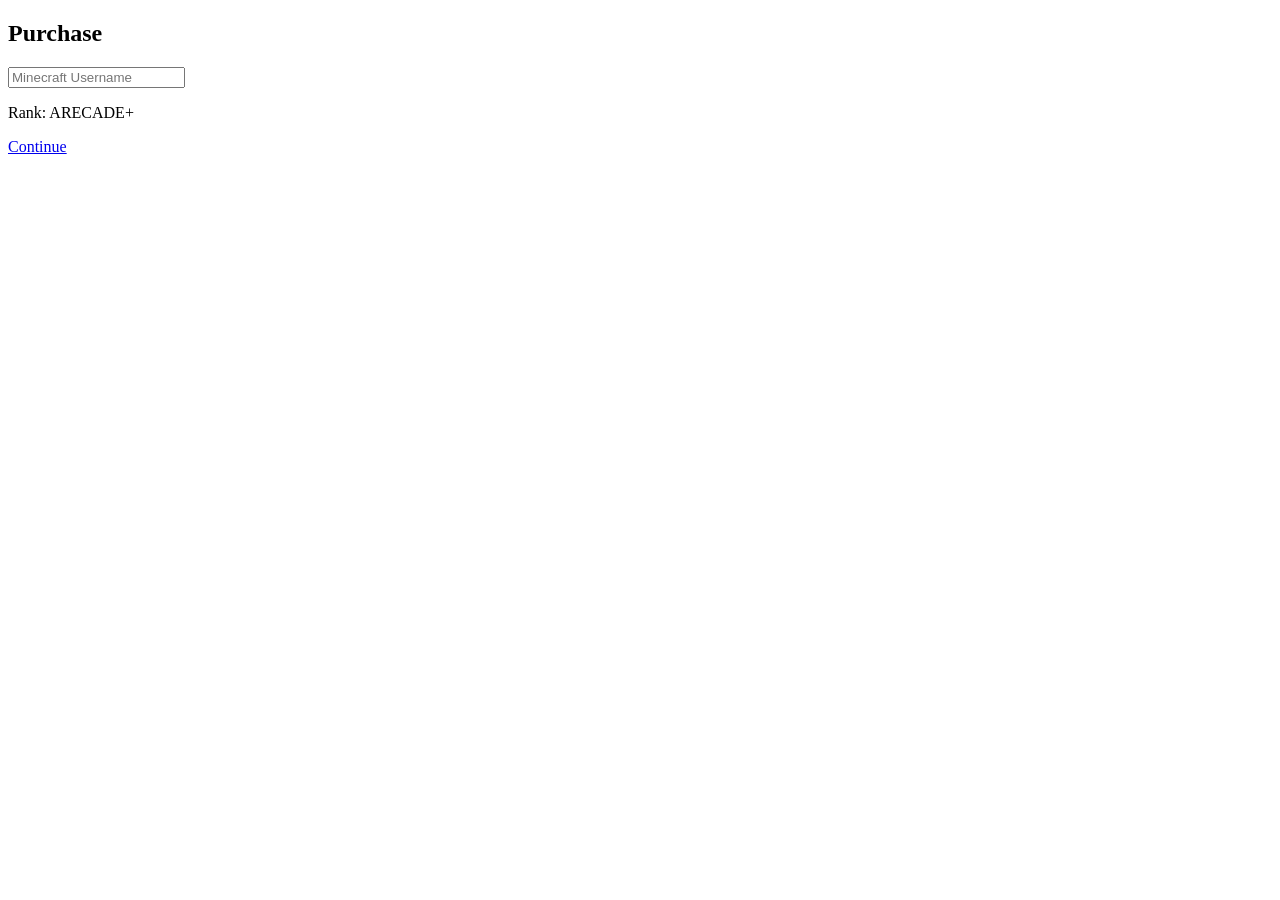
==== buy.html @ 1eb3149d "Add files via upload" ====
<!doctype html><html><head><link rel='stylesheet' href='style.css'></head><body><div class='card'><h2>Purchase</h2><input placeholder='Minecraft Username'><p>Rank: ARECADE+</p><a class='btn' href='payment.html'>Continue</a></div></body></html>
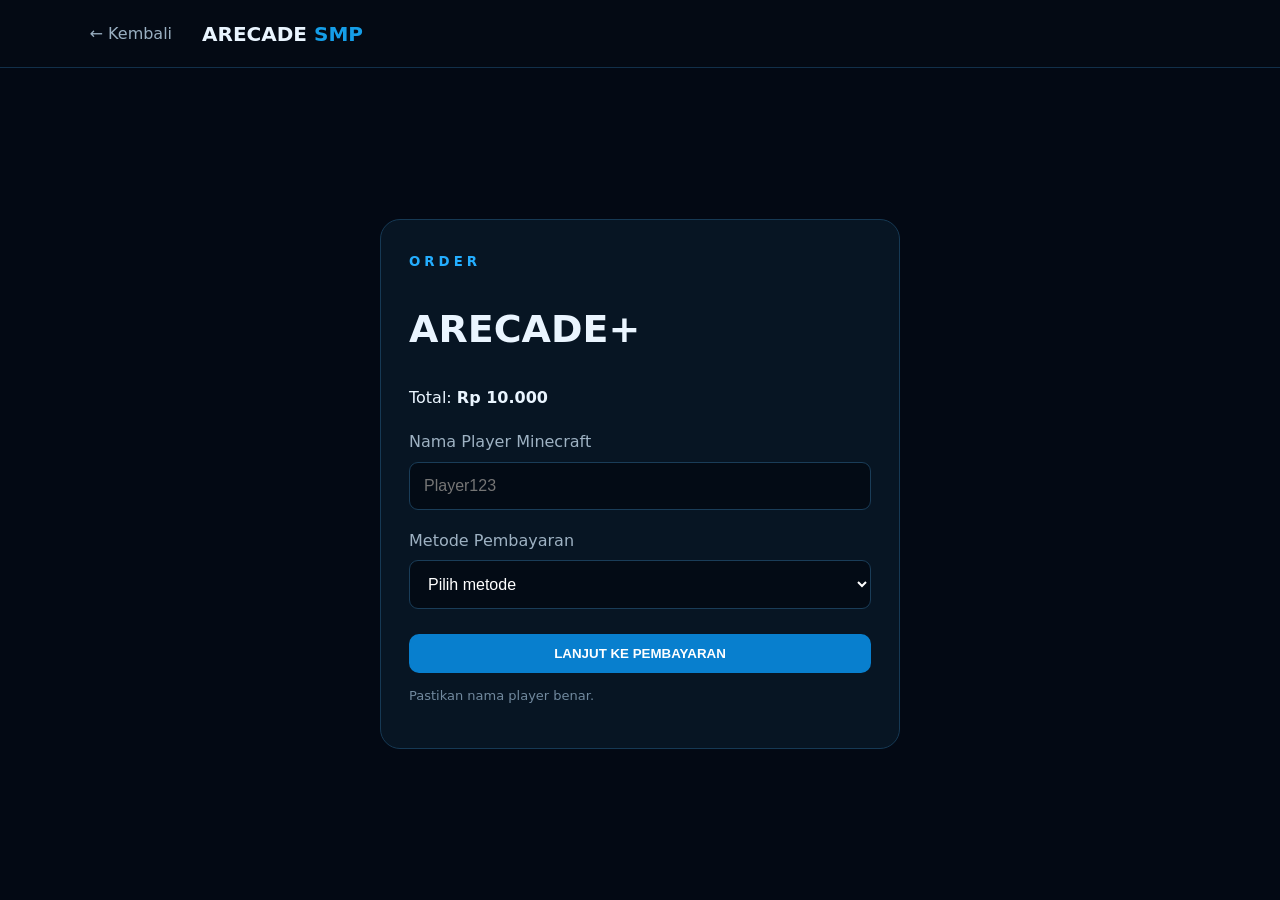
==== commit f6880745: "Add files via upload" ====
--- a/buy.html
+++ b/buy.html
@@ -1 +1,3 @@
-<!doctype html><html><head><link rel='stylesheet' href='style.css'></head><body><div class='card'><h2>Purchase</h2><input placeholder='Minecraft Username'><p>Rank: ARECADE+</p><a class='btn' href='payment.html'>Continue</a></div></body></html>+<!doctype html><html lang="id"><head><meta charset="utf-8"><meta name="viewport" content="width=device-width,initial-scale=1"><title>Beli Rank</title><link rel="stylesheet" href="style.css"></head><body><header><a href="index.html">← Kembali</a><b>ARECADE <i>SMP</i></b></header><main class="form"><div class="card"><small>ORDER</small><h1 id="rank"></h1><p>Total: <strong id="price"></strong></p><form><label>Nama Player Minecraft</label><input id="user" maxlength="16" pattern="[A-Za-z0-9_]{3,16}" placeholder="Player123" required><label>Metode Pembayaran</label><select id="pay" required><option value="">Pilih metode</option><option>SociaBuzz / QR</option></select><button type="submit">LANJUT KE PEMBAYARAN</button></form><p class="note">Pastikan nama player benar.</p></div></main><script>
+const q=new URLSearchParams(location.search),r=q.get('rank')||'ARECADE+',p=+(q.get('price')||10000);rank.textContent=r;price.textContent='Rp '+p.toLocaleString('id-ID');document.querySelector('form').onsubmit=e=>{e.preventDefault();localStorage.order=JSON.stringify({rank:r,price:p,user:user.value,payment:pay.value});location='payment.html'}
+</script></body></html>
--- a/style.css
+++ b/style.css
@@ -0,0 +1 @@
+*{box-sizing:border-box}body{margin:0;background:#030914;color:#eaf5ff;font-family:system-ui,Arial;line-height:1.6}header{height:68px;padding:0 7%;display:flex;align-items:center;gap:30px;border-bottom:1px solid #12304a;background:#040b15cc;position:sticky;top:0;z-index:2}header b{font-size:20px;margin-right:auto}i{color:#159ee8;font-style:normal}header a{color:#9ab0c2;text-decoration:none}.hero{text-align:center;min-height:620px;padding:130px 20px 80px;background:radial-gradient(circle,#07436b,#030914 65%)}small{color:#24aeff;letter-spacing:4px;font-weight:800}.hero h1{font-size:clamp(50px,10vw,100px);line-height:1;margin:18px 0;letter-spacing:-4px}.hero p{color:#8da5b9;max-width:600px;margin:auto}.ip{display:inline-flex;align-items:center;gap:20px;margin-top:30px;padding:16px 20px;border:1px solid #15547b;border-radius:15px;background:#061727}.ip strong{font-family:monospace;color:#54c8ff}button,.wide{display:inline-block;border:0;border-radius:10px;padding:12px 18px;background:#087fce;color:#fff;font-weight:800;cursor:pointer;text-decoration:none}section{max-width:1150px;margin:auto;padding:85px 7%}h2{font-size:38px;margin:5px 0 35px}.cards{display:grid;grid-template-columns:repeat(3,1fr);gap:20px}.cards article,.card,.box{background:#071523;border:1px solid #163954;border-radius:20px;padding:28px}.cards article h3{color:#42bfff;font-size:24px}.cards article>strong{font-size:27px}.cards ul{list-style:none;padding:10px 0;color:#9eb2c3}.cards li{border-bottom:1px solid #102a40;padding:6px 0}.cards button{width:100%}.popular{border-color:#159ee8!important}.popular label{color:#fff;background:#087fce;padding:4px 9px;border-radius:20px;font-size:10px}.box{text-align:center;max-width:1000px}.outline{border:1px solid #178bc7;background:transparent;color:#54c8ff}.steps{display:grid;grid-template-columns:repeat(4,1fr);gap:15px}.steps div{padding:24px;background:#071523;border:1px solid #163954;border-radius:15px;color:#9eb2c3}.steps b{display:block;color:#24aeff;font-size:25px}.form{min-height:calc(100vh - 68px);display:grid;place-items:center;padding:30px 20px}.card{width:min(520px,100%)}.card h1{font-size:38px}label{display:block;color:#9eb2c3;margin:18px 0 7px}input,select{width:100%;padding:14px;background:#030b15;border:1px solid #1a3d58;border-radius:9px;color:#fff;font-size:16px}form button,.card>.wide{width:100%;margin-top:25px}.summary{margin:20px 0;padding:14px;background:#030b15;border:1px solid #15344c;border-radius:12px}.summary p{display:flex;justify-content:space-between;border-bottom:1px solid #102638;padding:5px}.note{color:#71899e;font-size:13px}.success{min-height:100vh;display:grid;place-items:center;align-content:center;text-align:center;padding:30px}.success>*{width:min(520px,100%)}.check{margin:auto auto 20px;width:75px;height:75px;border-radius:50%;background:#087fce;font-size:45px}footer{text-align:center;padding:35px;color:#5d7588;border-top:1px solid #10243a}@media(max-width:800px){.cards,.steps{grid-template-columns:1fr}nav{display:none}.hero{padding-top:100px}section{padding:65px 5%}}
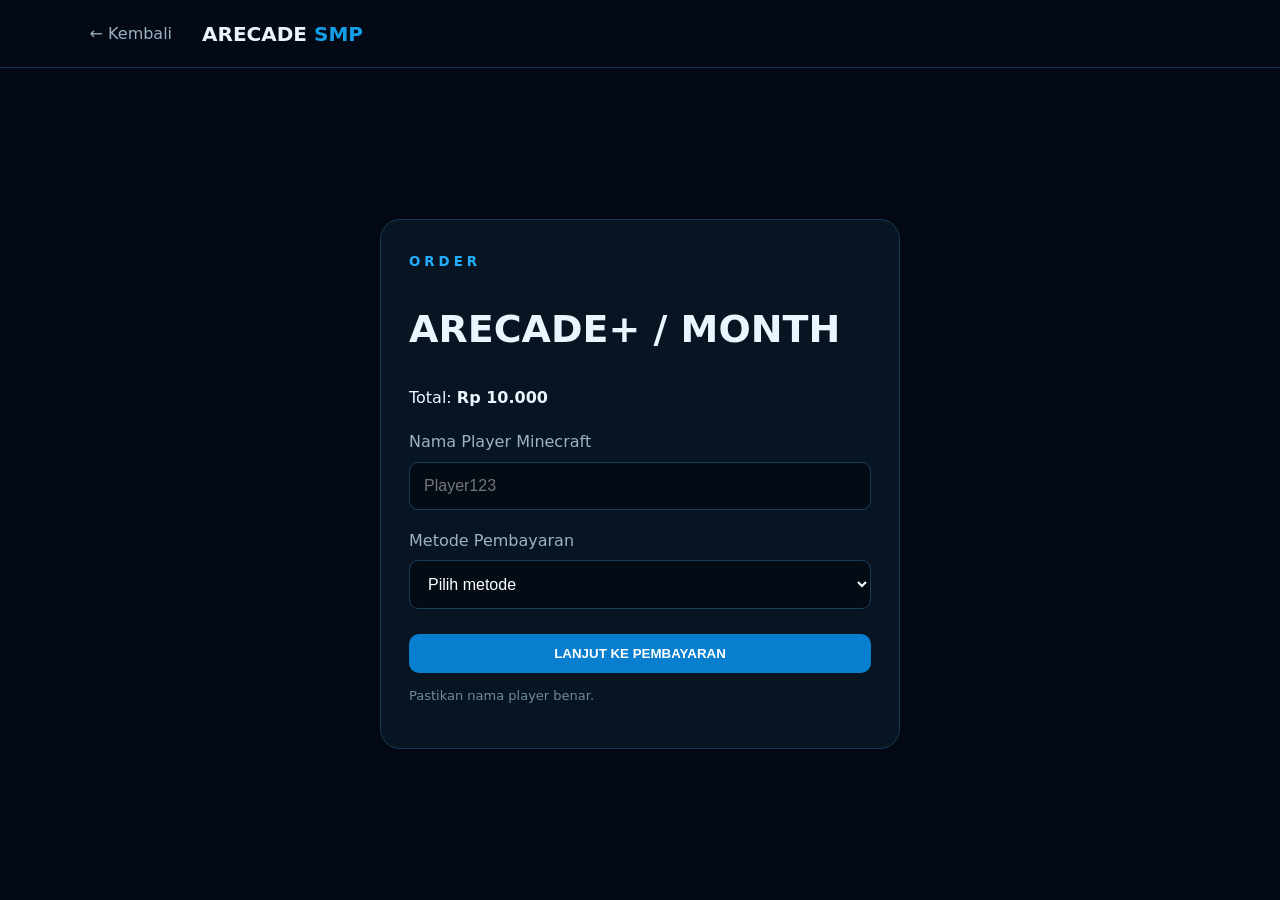
==== commit 9edbb3c1: "Add files via upload" ====
--- a/buy.html
+++ b/buy.html
@@ -1,3 +1 @@
-<!doctype html><html lang="id"><head><meta charset="utf-8"><meta name="viewport" content="width=device-width,initial-scale=1"><title>Beli Rank</title><link rel="stylesheet" href="style.css"></head><body><header><a href="index.html">← Kembali</a><b>ARECADE <i>SMP</i></b></header><main class="form"><div class="card"><small>ORDER</small><h1 id="rank"></h1><p>Total: <strong id="price"></strong></p><form><label>Nama Player Minecraft</label><input id="user" maxlength="16" pattern="[A-Za-z0-9_]{3,16}" placeholder="Player123" required><label>Metode Pembayaran</label><select id="pay" required><option value="">Pilih metode</option><option>SociaBuzz / QR</option></select><button type="submit">LANJUT KE PEMBAYARAN</button></form><p class="note">Pastikan nama player benar.</p></div></main><script>
-const q=new URLSearchParams(location.search),r=q.get('rank')||'ARECADE+',p=+(q.get('price')||10000);rank.textContent=r;price.textContent='Rp '+p.toLocaleString('id-ID');document.querySelector('form').onsubmit=e=>{e.preventDefault();localStorage.order=JSON.stringify({rank:r,price:p,user:user.value,payment:pay.value});location='payment.html'}
-</script></body></html>+<!doctype html><html lang="id"><head><meta charset="utf-8"><meta name="viewport" content="width=device-width,initial-scale=1"><title>Beli Produk — ARECADE SMP</title><link rel="stylesheet" href="style.css"></head><body><header><a href="index.html">← Kembali</a><b>ARECADE <i>SMP</i></b></header><main class="form"><div class="card"><small>ORDER</small><h1 id="product"></h1><p>Total: <strong id="price"></strong></p><form><label>Nama Player Minecraft</label><input id="user" maxlength="16" pattern="[A-Za-z0-9_]{3,16}" placeholder="Player123" required><label>Metode Pembayaran</label><select id="pay" required><option value="">Pilih metode</option><option>SociaBuzz / QR</option></select><button type="submit">LANJUT KE PEMBAYARAN</button></form><p class="note">Pastikan nama player benar.</p></div></main><script>const q=new URLSearchParams(location.search),n=q.get('name')||'ARECADE+ / MONTH',p=+(q.get('price')||10000),t=q.get('type')||'rank';product.textContent=n;price.textContent='Rp '+p.toLocaleString('id-ID');document.querySelector('form').onsubmit=e=>{e.preventDefault();localStorage.order=JSON.stringify({name:n,price:p,user:user.value,payment:pay.value,type:t});location='payment.html'}</script></body></html>
--- a/style.css
+++ b/style.css
@@ -1 +1 @@
-*{box-sizing:border-box}body{margin:0;background:#030914;color:#eaf5ff;font-family:system-ui,Arial;line-height:1.6}header{height:68px;padding:0 7%;display:flex;align-items:center;gap:30px;border-bottom:1px solid #12304a;background:#040b15cc;position:sticky;top:0;z-index:2}header b{font-size:20px;margin-right:auto}i{color:#159ee8;font-style:normal}header a{color:#9ab0c2;text-decoration:none}.hero{text-align:center;min-height:620px;padding:130px 20px 80px;background:radial-gradient(circle,#07436b,#030914 65%)}small{color:#24aeff;letter-spacing:4px;font-weight:800}.hero h1{font-size:clamp(50px,10vw,100px);line-height:1;margin:18px 0;letter-spacing:-4px}.hero p{color:#8da5b9;max-width:600px;margin:auto}.ip{display:inline-flex;align-items:center;gap:20px;margin-top:30px;padding:16px 20px;border:1px solid #15547b;border-radius:15px;background:#061727}.ip strong{font-family:monospace;color:#54c8ff}button,.wide{display:inline-block;border:0;border-radius:10px;padding:12px 18px;background:#087fce;color:#fff;font-weight:800;cursor:pointer;text-decoration:none}section{max-width:1150px;margin:auto;padding:85px 7%}h2{font-size:38px;margin:5px 0 35px}.cards{display:grid;grid-template-columns:repeat(3,1fr);gap:20px}.cards article,.card,.box{background:#071523;border:1px solid #163954;border-radius:20px;padding:28px}.cards article h3{color:#42bfff;font-size:24px}.cards article>strong{font-size:27px}.cards ul{list-style:none;padding:10px 0;color:#9eb2c3}.cards li{border-bottom:1px solid #102a40;padding:6px 0}.cards button{width:100%}.popular{border-color:#159ee8!important}.popular label{color:#fff;background:#087fce;padding:4px 9px;border-radius:20px;font-size:10px}.box{text-align:center;max-width:1000px}.outline{border:1px solid #178bc7;background:transparent;color:#54c8ff}.steps{display:grid;grid-template-columns:repeat(4,1fr);gap:15px}.steps div{padding:24px;background:#071523;border:1px solid #163954;border-radius:15px;color:#9eb2c3}.steps b{display:block;color:#24aeff;font-size:25px}.form{min-height:calc(100vh - 68px);display:grid;place-items:center;padding:30px 20px}.card{width:min(520px,100%)}.card h1{font-size:38px}label{display:block;color:#9eb2c3;margin:18px 0 7px}input,select{width:100%;padding:14px;background:#030b15;border:1px solid #1a3d58;border-radius:9px;color:#fff;font-size:16px}form button,.card>.wide{width:100%;margin-top:25px}.summary{margin:20px 0;padding:14px;background:#030b15;border:1px solid #15344c;border-radius:12px}.summary p{display:flex;justify-content:space-between;border-bottom:1px solid #102638;padding:5px}.note{color:#71899e;font-size:13px}.success{min-height:100vh;display:grid;place-items:center;align-content:center;text-align:center;padding:30px}.success>*{width:min(520px,100%)}.check{margin:auto auto 20px;width:75px;height:75px;border-radius:50%;background:#087fce;font-size:45px}footer{text-align:center;padding:35px;color:#5d7588;border-top:1px solid #10243a}@media(max-width:800px){.cards,.steps{grid-template-columns:1fr}nav{display:none}.hero{padding-top:100px}section{padding:65px 5%}}+*{box-sizing:border-box}body{margin:0;background:#030914;color:#eaf5ff;font-family:system-ui,Arial;line-height:1.6}header{height:68px;padding:0 7%;display:flex;align-items:center;gap:30px;border-bottom:1px solid #12304a;background:#040b15dd;position:sticky;top:0;z-index:2}header b{font-size:20px;margin-right:auto}i{color:#159ee8;font-style:normal}header a{color:#9ab0c2;text-decoration:none}small{color:#24aeff;letter-spacing:4px;font-weight:800}.hero{text-align:center;min-height:620px;padding:130px 20px 80px;background:radial-gradient(circle,#07436b,#030914 65%)}.hero h1{font-size:clamp(50px,10vw,100px);line-height:1;margin:18px 0;letter-spacing:-4px}.hero p{color:#8da5b9;max-width:600px;margin:auto}.ip{display:inline-flex;align-items:center;gap:20px;margin-top:30px;padding:16px 20px;border:1px solid #15547b;border-radius:15px;background:#061727}.ip strong{font-family:monospace;color:#54c8ff}.ip button,button,.wide{display:inline-block;border:0;border-radius:10px;padding:12px 18px;background:#087fce;color:#fff;font-weight:800;cursor:pointer;text-decoration:none}section{max-width:1150px;margin:auto;padding:85px 7%}h2{font-size:38px;margin:5px 0 35px}.group{color:#7892a7;margin-top:35px}.cards{display:grid;grid-template-columns:repeat(3,1fr);gap:20px}.cards.one{grid-template-columns:minmax(260px,420px)}.cards article,.card,.box{background:#071523;border:1px solid #163954;border-radius:20px;padding:28px}.cards article h3{color:#42bfff;font-size:22px}.cards article>strong{font-size:27px}.cards ul{list-style:none;padding:10px 0;color:#9eb2c3}.cards li{border-bottom:1px solid #102a40;padding:6px 0}.cards button{width:100%;margin-top:12px}.box{text-align:center;max-width:1000px}.outline{border:1px solid #178bc7;background:transparent;color:#54c8ff}.steps{display:grid;grid-template-columns:repeat(4,1fr);gap:15px}.steps div{padding:24px;background:#071523;border:1px solid #163954;border-radius:15px;color:#9eb2c3}.steps b{display:block;color:#24aeff;font-size:25px}.form{min-height:calc(100vh - 68px);display:grid;place-items:center;padding:30px 20px}.card{width:min(520px,100%)}.card h1{font-size:38px}label{display:block;color:#9eb2c3;margin:18px 0 7px}input,select{width:100%;padding:14px;background:#030b15;border:1px solid #1a3d58;border-radius:9px;color:#fff;font-size:16px}form button,.card>.wide{width:100%;margin-top:25px}.summary{margin:20px 0;padding:14px;background:#030b15;border:1px solid #15344c;border-radius:12px}.summary p{display:flex;justify-content:space-between;border-bottom:1px solid #102638;padding:5px}.note{color:#71899e;font-size:13px}.success{min-height:100vh;display:grid;place-items:center;align-content:center;text-align:center;padding:30px}.success>*{width:min(520px,100%)}.check{margin:auto auto 20px;width:75px;height:75px;border-radius:50%;background:#087fce;font-size:45px}footer{text-align:center;padding:35px;color:#5d7588;border-top:1px solid #10243a}@media(max-width:800px){.cards,.steps{grid-template-columns:1fr}.hero{padding-top:100px}section{padding:65px 5%}}
